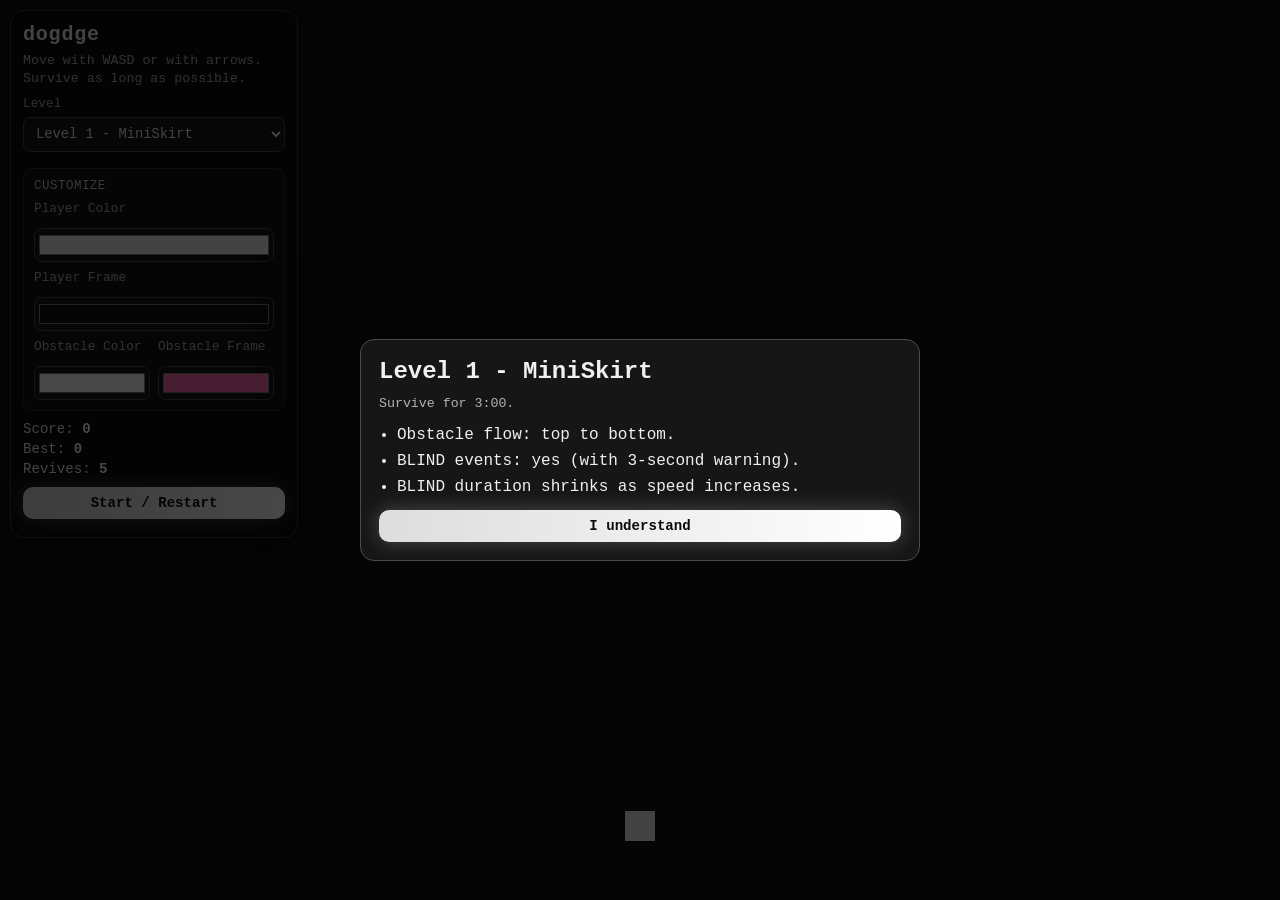
==== DOGDGE v3.1/index.html @ 7b9dd973 "Add files via upload" ====
<!doctype html>
<html lang="en">
  <head>
    <meta charset="UTF-8" />
    <meta name="viewport" content="width=device-width, initial-scale=1.0" />
    <title>dogdge</title>
    <link rel="stylesheet" href="./styles.css" />
  </head>
  <body>
    <div id="blindInfoModal" class="modal hidden">
      <div class="modal-card">
        <h2 id="levelInfoTitle">Level Info</h2>
        <p id="levelInfoSummary"></p>
        <ul id="levelInfoList"></ul>
        <button id="closeModalBtn">I understand</button>
      </div>
    </div>

    <div id="blindTop" class="top-alert">BLIND IN 3.0s</div>
    <div id="sideScore" class="side-score">0s / 0s</div>
    <div id="recordBadge" class="record-badge">NEW RECORD!</div>
    <button id="celebrateBtn" class="celebrate-btn" hidden>Celebrate Again</button>

    <main class="layout">
      <section class="hud">
        <h1>dogdge</h1>
        <p>Move with WASD or with arrows. Survive as long as possible.</p>
        <label for="levelSelect">Level</label>
        <select id="levelSelect">
          <option value="spaghetti">Level 1 - MiniSkirt</option>
          <option value="chu">Level 2 - Chu</option>
          <option value="rude">Level 3 - RUDE!</option>
        </select>
        <div class="customize-panel">
          <div class="customize-title">Customize</div>
          <div class="player-color-row">
            <label for="playerColorPicker">Player Color</label>
            <input id="playerColorPicker" type="color" value="#f2f2f2" aria-label="Choose player color" />
          </div>
          <div class="player-frame-row">
            <label for="playerFramePicker">Player Frame</label>
            <input id="playerFramePicker" type="color" value="#111111" aria-label="Choose player frame color" />
          </div>
          <div class="level3-custom-grid">
            <div class="obstacle-color-row">
              <label for="obstacleColorPicker">Obstacle Color</label>
              <input id="obstacleColorPicker" type="color" value="#ffffff" aria-label="Choose obstacle color" />
            </div>
            <div class="obstacle-frame-row">
              <label for="obstacleFramePicker">Obstacle Frame</label>
              <input id="obstacleFramePicker" type="color" value="#ff69b4" aria-label="Choose obstacle frame color" />
            </div>
          </div>
        </div>
        <div class="stats">
          <span>Score: <strong id="score">0</strong></span>
          <span>Best: <strong id="best">0</strong></span>
          <span>Revives: <strong id="revives">5</strong></span>
        </div>
        <button id="startBtn">Start / Restart</button>
        <button id="continueBtn" hidden>Revive</button>
        <button id="pauseBtn">Pause</button>
      </section>
      <canvas id="game" width="520" height="680" aria-label="dogdge game canvas"></canvas>
    </main>
    <script src="./game.js"></script>
  </body>
</html>
---- DOGDGE v3.1/styles.css ----
:root {
  --bg: #010101;
  --panel: #0a0a0a;
  --text: #f0f0f0;
  --line: #ffffff;
  --muted: #b3b3b3;
}

* {
  box-sizing: border-box;
}

body {
  margin: 0;
  height: 100vh;
  overflow: hidden;
  font-family: "Courier New", "Lucida Console", monospace;
  color: var(--text);
  background: var(--bg);
}

.modal {
  position: fixed;
  inset: 0;
  z-index: 12;
  display: grid;
  place-items: center;
  background: rgba(0, 0, 0, 0.72);
}

.modal.hidden {
  display: none;
}

.modal-card {
  width: min(560px, calc(100vw - 32px));
  background: #161616;
  border: 1px solid #4b4b4b;
  border-radius: 14px;
  padding: 18px;
}

.modal-card h2 {
  margin: 0 0 10px;
}

.modal-card p {
  margin-bottom: 14px;
}

.modal-card ul {
  margin: 0 0 14px 18px;
  padding: 0;
}

.modal-card li {
  margin: 0 0 8px;
}

.top-alert {
  position: fixed;
  z-index: 11;
  left: 50%;
  top: 10px;
  transform: translateX(-50%);
  background: rgba(0, 0, 0, 0.82);
  border: 1px solid #646464;
  border-radius: 999px;
  padding: 16px 30px;
  font-size: 1.85rem;
  font-weight: 700;
  letter-spacing: 0.02em;
  line-height: 1;
  box-shadow: 0 0 16px rgba(255, 255, 255, 0.22);
  opacity: 0;
  pointer-events: none;
}

.top-alert.show {
  opacity: 1;
}

.side-score {
  position: fixed;
  z-index: 10;
  right: 12px;
  top: 12px;
  background: rgba(0, 0, 0, 0.78);
  border: 1px solid #666;
  border-radius: 999px;
  padding: 10px 14px;
  font-size: 1rem;
  font-weight: 700;
  opacity: 0;
  pointer-events: none;
}

.side-score.show {
  opacity: 1;
}

.record-badge {
  position: fixed;
  z-index: 10;
  left: 50%;
  bottom: 14px;
  transform: translateX(-50%) scale(0.9);
  background: linear-gradient(135deg, #ff3a3a, #ffb347, #fff44f, #5dff8f, #46d4ff, #b769ff);
  color: #0a0a0a;
  border: 2px solid #ffffff;
  border-radius: 12px;
  padding: 10px 14px;
  font-size: 1rem;
  font-weight: 900;
  letter-spacing: 0.04em;
  box-shadow: 0 8px 22px rgba(0, 0, 0, 0.35);
  opacity: 0;
  pointer-events: none;
  transition: opacity 180ms ease, transform 180ms ease;
}

.record-badge.show {
  opacity: 1;
  transform: translateX(-50%) scale(1);
}

.celebrate-btn {
  position: fixed;
  z-index: 11;
  right: 12px;
  bottom: 12px;
  width: auto;
  padding: 10px 14px;
  margin: 0;
  border-radius: 999px;
}

.layout {
  width: 100vw;
  height: 100vh;
  position: relative;
}

.hud {
  position: fixed;
  z-index: 3;
  top: 10px;
  left: 10px;
  width: min(288px, calc(100vw - 20px));
  max-height: calc(100vh - 20px);
  overflow: auto;
  background: rgba(10, 10, 10, 0.82);
  border: 1px solid #3a3a3a;
  border-radius: 14px;
  padding: 12px;
  box-shadow: 0 8px 18px rgba(0, 0, 0, 0.35);
}

.hud.compact {
  width: auto;
  min-width: 132px;
  padding: 6px;
  border-radius: 10px;
}

.hud.compact h1,
.hud.compact p,
.hud.compact label,
.hud.compact select,
.hud.compact .stats,
.hud.compact #startBtn,
.hud.compact #continueBtn,
.hud.compact .customize-panel,
.hud.compact .player-color-row,
.hud.compact .player-frame-row,
.hud.compact .obstacle-color-row,
.hud.compact .obstacle-frame-row {
  display: none;
}

.hud.compact #pauseBtn {
  display: block;
  margin: 0;
  padding: 8px 14px;
  min-width: 120px;
}

h1 {
  margin: 0 0 6px;
  font-size: 1.25rem;
  letter-spacing: 0.04em;
}

p {
  margin: 0 0 8px;
  line-height: 1.35;
  font-size: 0.83rem;
  color: var(--muted);
}

.stats {
  display: grid;
  gap: 4px;
  margin-bottom: 10px;
  font-size: 0.88rem;
}

strong {
  color: var(--line);
}

label {
  display: block;
  margin: 0 0 6px;
  font-size: 0.8rem;
  color: var(--muted);
}

select {
  width: 100%;
  margin: 0 0 8px;
  padding: 8px;
  border-radius: 8px;
  border: 1px solid #4a4a4a;
  background: #141414;
  color: #f0f0f0;
  font: inherit;
  font-size: 0.86rem;
}

.customize-panel {
  margin: 8px 0 10px;
  padding: 10px;
  border: 1px solid #343434;
  border-radius: 10px;
  background: rgba(20, 20, 20, 0.8);
}

.customize-title {
  font-size: 0.78rem;
  letter-spacing: 0.04em;
  color: #cfcfcf;
  margin-bottom: 8px;
  text-transform: uppercase;
}

.player-color-row {
  display: grid;
  gap: 6px;
  margin: 0 0 8px;
}

.player-frame-row {
  display: grid;
  gap: 6px;
  margin: 0 0 8px;
}

.level3-custom-grid {
  display: grid;
  grid-template-columns: 1fr 1fr;
  gap: 8px;
}

.obstacle-color-row,
.obstacle-frame-row {
  display: grid;
  gap: 6px;
  margin: 0;
}

#playerColorPicker {
  width: 100%;
  height: 34px;
  border: 1px solid #4a4a4a;
  border-radius: 8px;
  background: #141414;
  padding: 2px;
  cursor: pointer;
}

#playerFramePicker,
#obstacleColorPicker,
#obstacleFramePicker {
  width: 100%;
  height: 34px;
  border: 1px solid #4a4a4a;
  border-radius: 8px;
  background: #141414;
  padding: 2px;
  cursor: pointer;
}

@media (max-width: 520px) {
  .level3-custom-grid {
    grid-template-columns: 1fr;
  }
}

button {
  width: 100%;
  font: inherit;
  font-weight: 700;
  border: 0;
  border-radius: 10px;
  padding: 8px;
  font-size: 0.88rem;
  cursor: pointer;
  background: linear-gradient(90deg, #dddddd, #ffffff);
  color: #0a0a0a;
  box-shadow: 0 0 20px rgba(255, 255, 255, 0.24);
  margin-bottom: 6px;
}

button:hover {
  filter: brightness(1.05);
}

button:last-of-type {
  margin-bottom: 0;
}

#pauseBtn {
  display: none;
}

canvas {
  display: block;
  width: 100vw;
  height: 100vh;
  border: 0;
  background: #040404;
}
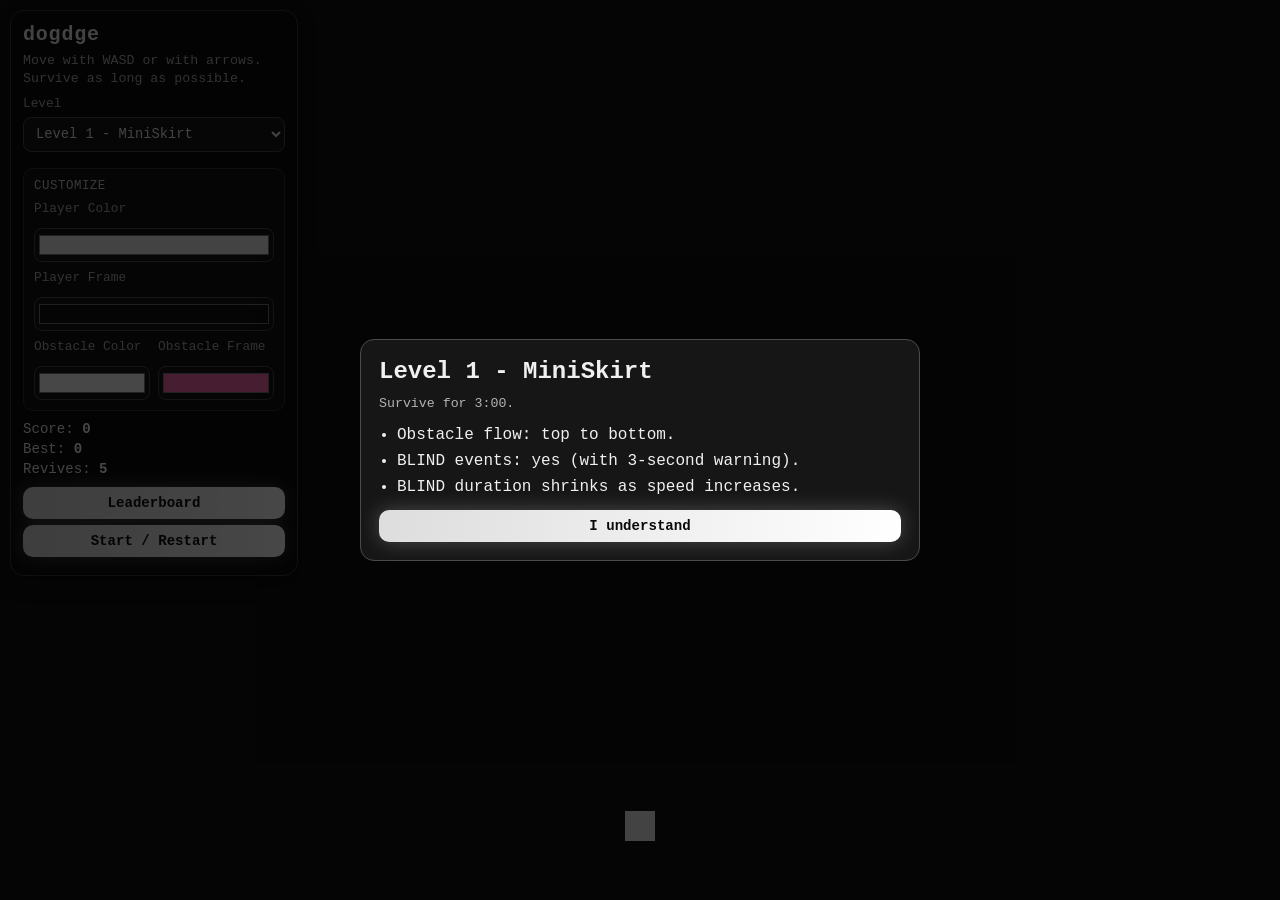
==== commit 239f15f0: "Update live game features" ====
--- a/DOGDGE v3.1/index.html
+++ b/DOGDGE v3.1/index.html
@@ -13,6 +13,13 @@
         <p id="levelInfoSummary"></p>
         <ul id="levelInfoList"></ul>
         <button id="closeModalBtn">I understand</button>
+      </div>
+    </div>
+    <div id="leaderboardModal" class="modal hidden">
+      <div class="modal-card">
+        <h2>Leaderboard (Top 5)</h2>
+        <ul id="leaderboardList"></ul>
+        <button id="closeLeaderboardBtn">Close</button>
       </div>
     </div>
 
@@ -57,6 +64,7 @@
           <span>Best: <strong id="best">0</strong></span>
           <span>Revives: <strong id="revives">5</strong></span>
         </div>
+        <button id="leaderboardBtn">Leaderboard</button>
         <button id="startBtn">Start / Restart</button>
         <button id="continueBtn" hidden>Revive</button>
         <button id="pauseBtn">Pause</button>
--- a/DOGDGE v3.1/styles.css
+++ b/DOGDGE v3.1/styles.css
@@ -168,6 +168,7 @@
 .hud.compact label,
 .hud.compact select,
 .hud.compact .stats,
+.hud.compact #leaderboardBtn,
 .hud.compact #startBtn,
 .hud.compact #continueBtn,
 .hud.compact .customize-panel,
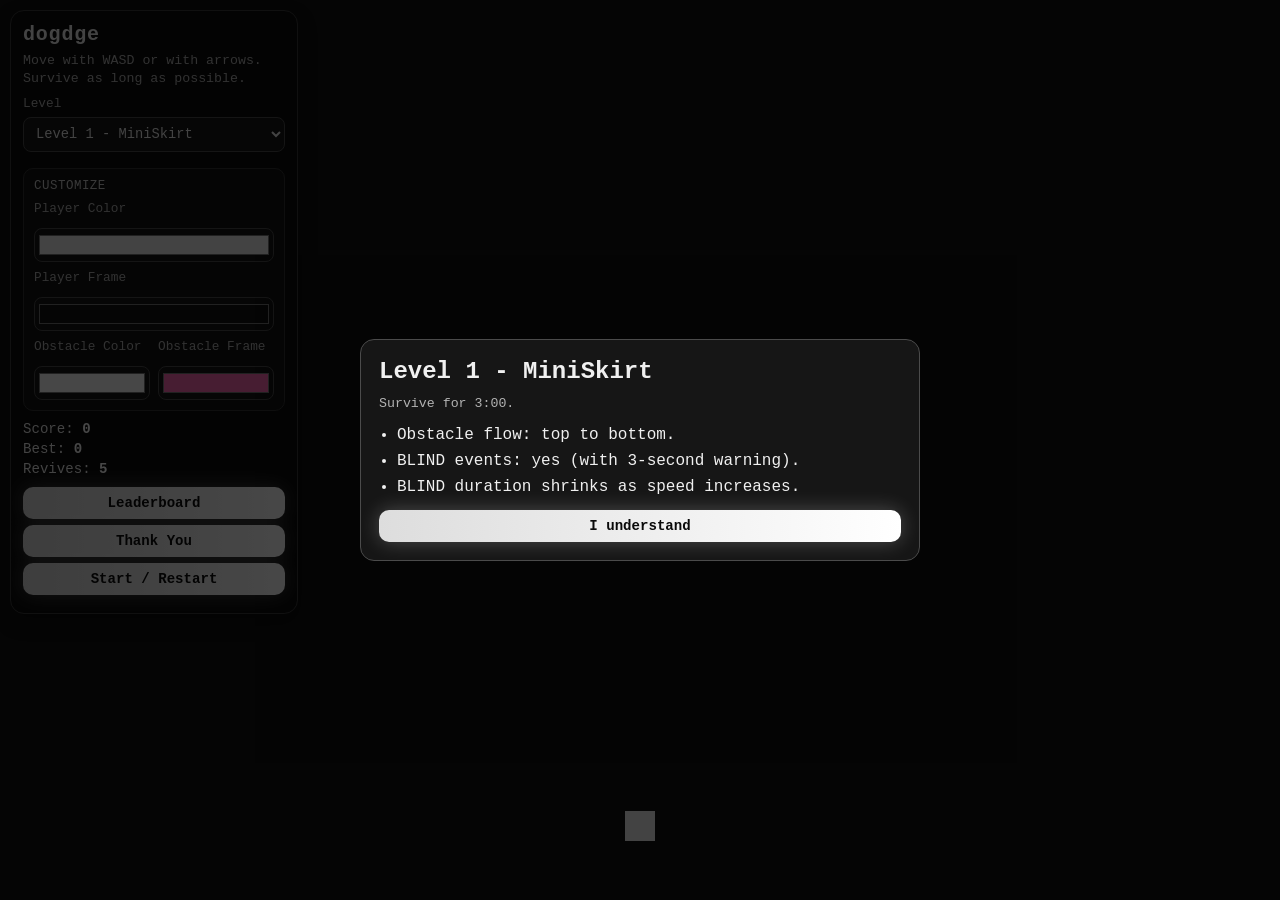
==== commit e13a16f5: "Add Thank You rolling credits page" ====
--- a/DOGDGE v3.1/index.html
+++ b/DOGDGE v3.1/index.html
@@ -20,6 +20,15 @@
         <h2>Leaderboard (Top 5)</h2>
         <ul id="leaderboardList"></ul>
         <button id="closeLeaderboardBtn">Close</button>
+      </div>
+    </div>
+    <div id="thanksModal" class="modal hidden">
+      <div class="modal-card thanks-card">
+        <h2>Thank You</h2>
+        <div class="thanks-roll-wrap">
+          <ul id="thanksList" class="thanks-roll"></ul>
+        </div>
+        <button id="closeThanksBtn">Close</button>
       </div>
     </div>
 
@@ -65,6 +74,7 @@
           <span>Revives: <strong id="revives">5</strong></span>
         </div>
         <button id="leaderboardBtn">Leaderboard</button>
+        <button id="thanksBtn">Thank You</button>
         <button id="startBtn">Start / Restart</button>
         <button id="continueBtn" hidden>Revive</button>
         <button id="pauseBtn">Pause</button>
--- a/DOGDGE v3.1/styles.css
+++ b/DOGDGE v3.1/styles.css
@@ -55,6 +55,46 @@
 
 .modal-card li {
   margin: 0 0 8px;
+}
+
+.thanks-card {
+  overflow: hidden;
+}
+
+.thanks-roll-wrap {
+  position: relative;
+  height: 220px;
+  overflow: hidden;
+  border: 1px solid #3f3f3f;
+  border-radius: 10px;
+  background: rgba(8, 8, 8, 0.85);
+  margin: 0 0 14px;
+}
+
+.thanks-roll {
+  list-style: none;
+  margin: 0;
+  padding: 0;
+  position: absolute;
+  left: 0;
+  width: 100%;
+  animation: thanks-roll 16s linear infinite;
+}
+
+.thanks-roll li {
+  text-align: center;
+  padding: 12px 8px;
+  border-bottom: 1px solid rgba(255, 255, 255, 0.08);
+  margin: 0;
+}
+
+@keyframes thanks-roll {
+  from {
+    transform: translateY(100%);
+  }
+  to {
+    transform: translateY(-100%);
+  }
 }
 
 .top-alert {
@@ -169,6 +209,7 @@
 .hud.compact select,
 .hud.compact .stats,
 .hud.compact #leaderboardBtn,
+.hud.compact #thanksBtn,
 .hud.compact #startBtn,
 .hud.compact #continueBtn,
 .hud.compact .customize-panel,
